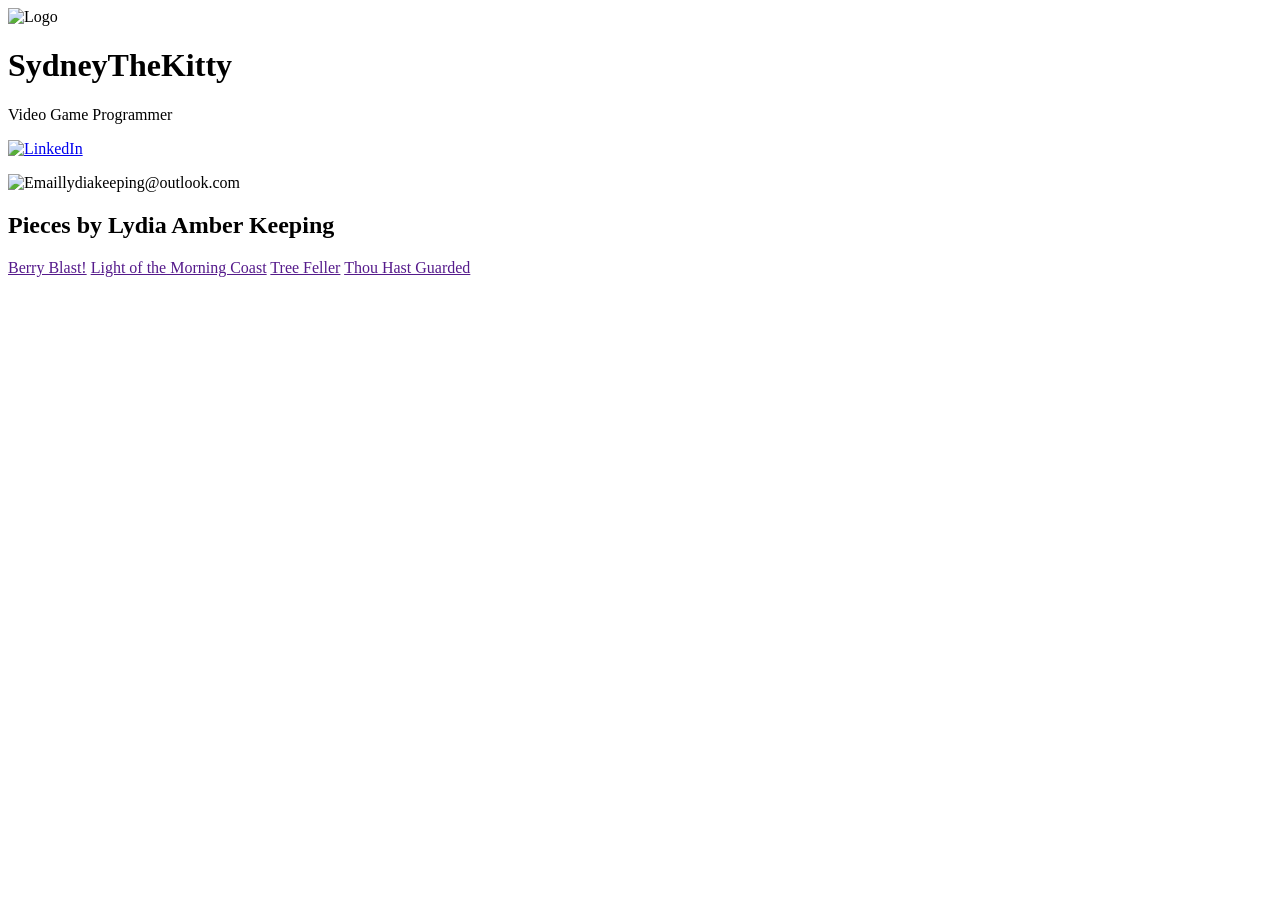
==== index.html @ 59236a29 "added index" ====
<!DOCTYPE html>
<html>
    <head>
        <meta charset="UTF-8" lang="en/ca" />
        <link rel="icon" href="/img/favicon.svg" />
        <title>SydneyTheKitty</title>
    </head>
    <body>
        <main>
            <div class="top">
                <div class="text">
                    <img src="img/logo.svg" alt="Logo" />
                    <div class="name">
                        <h1>SydneyTheKitty</h1>
                        <p>Video Game Programmer</p>
                    </div>
                </div>
                <div></div>
                <div></div>
                <div class="socials">
                    <a href="https://www.linkedin.com/in/lydia-keeping-1a77433a4/"><img src="img/linkedin_logo.png" alt="LinkedIn" /></a>
                    <p><img href="img/email.svg" alt="Email" /><span>lydiakeeping@outlook.com</span></p>
                </div>
            </div>
            <div class="main">
                <h2>Pieces by Lydia Amber Keeping</h2>
                <a href="" id="berryBlast" class="showcase">Berry Blast!</a>
                <a href="" id="morningCoast" class="showcase">Light of the Morning Coast</a>
                <a href="" id="treeFeller" class="showcase">Tree Feller</a>
                <a href="" id="thouHastGuarded" class="showcase">Thou Hast Guarded</a>
            </div>
        </main>
    </body>
</html>
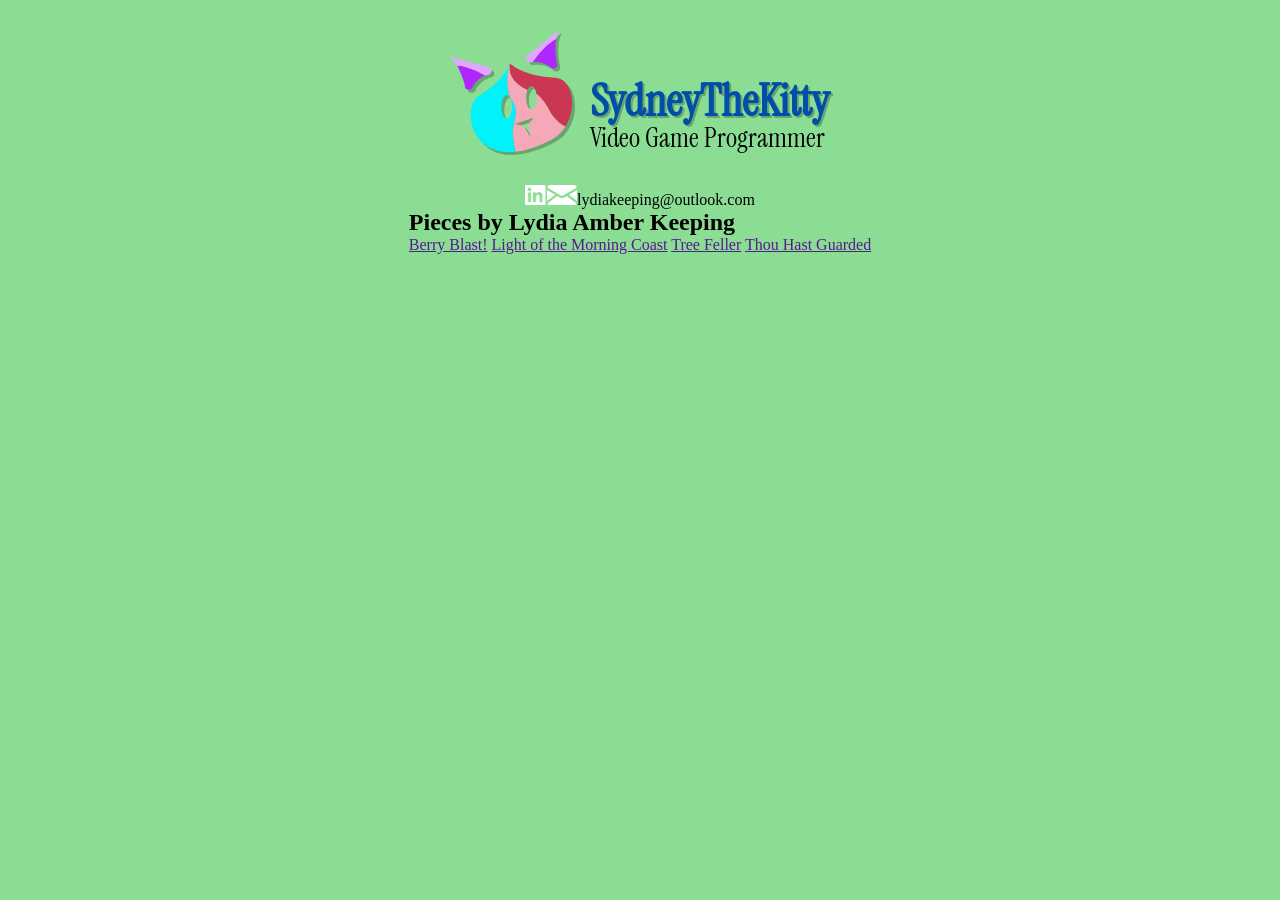
==== commit a6693e6d: "did things" ====
--- a/index.html
+++ b/index.html
@@ -3,6 +3,10 @@
     <head>
         <meta charset="UTF-8" lang="en/ca" />
         <link rel="icon" href="/img/favicon.svg" />
+        <link rel="preconnect" href="https://fonts.googleapis.com">
+        <link rel="preconnect" href="https://fonts.gstatic.com" crossorigin>
+        <link href="https://fonts.googleapis.com/css2?family=DynaPuff:wght@400..700&family=EB+Garamond:ital,wght@0,400..800;1,400..800&family=Instrument+Serif:ital@0;1&family=Lancelot&display=swap" rel="stylesheet">
+        <link rel="stylesheet" href="style.css" />
         <title>SydneyTheKitty</title>
     </head>
     <body>
@@ -11,15 +15,17 @@
                 <div class="text">
                     <img src="img/logo.svg" alt="Logo" />
                     <div class="name">
+                        <p>Video Game Programmer</p>
                         <h1>SydneyTheKitty</h1>
-                        <p>Video Game Programmer</p>
                     </div>
                 </div>
-                <div></div>
-                <div></div>
-                <div class="socials">
-                    <a href="https://www.linkedin.com/in/lydia-keeping-1a77433a4/"><img src="img/linkedin_logo.png" alt="LinkedIn" /></a>
-                    <p><img href="img/email.svg" alt="Email" /><span>lydiakeeping@outlook.com</span></p>
+                <div class="bottom">
+                    <div></div>
+                    <div></div>
+                    <div class="socials">
+                        <a href="https://www.linkedin.com/in/lydia-keeping-1a77433a4/"><img src="img/linkedin_logo.png" alt="LinkedIn" /></a>
+                        <p><img src="img/email.svg" alt="Email" /><span>lydiakeeping@outlook.com</span></p>
+                    </div>
                 </div>
             </div>
             <div class="main">
--- a/style.css
+++ b/style.css
@@ -0,0 +1,85 @@
+* {
+    margin: 0;
+    padding: 0;
+}
+
+:root {
+    --back: #8BDD94;
+    --blue: #004EA8;
+}
+
+body {
+    background-color: var(--back);
+    display: flex;
+    justify-content: center;
+    align-items: center;
+}
+
+main {
+    max-width: 650px;
+}
+
+.top {
+    display: flex;
+    flex-direction: column;
+    justify-content: center;
+    align-items: center;
+    margin-top: 30px;
+}
+
+.text {
+    display: flex;
+    gap: 15px;
+    margin-bottom: 30px;
+}
+
+.text img {
+    max-height: 125px;
+}
+
+.name {
+    display: flex;
+    flex-direction: column-reverse;
+    font-family: "Instrument Serif", serif;
+    font-size: 45px;
+    color: var(--blue);
+    font-weight: normal;
+}
+
+.name h1 {
+    font-size: 45px;
+    text-shadow: 2px 2px #68a66f;
+}
+
+.name p {
+    margin-top: -10px;
+    font-size: 27px;
+    color: black;
+}
+
+.bottom {
+    display: flex;
+    flex-direction: row-reverse;
+    justify-content: right;
+    align-items: flex-end;
+}
+
+.socials {
+    display: flex;
+}
+
+.socials img {
+    max-height: 20px;
+}
+
+.social img {
+    opacity: .5;
+}
+
+#email {
+    cursor: pointer;
+}
+
+#email span {
+    display: none;
+}
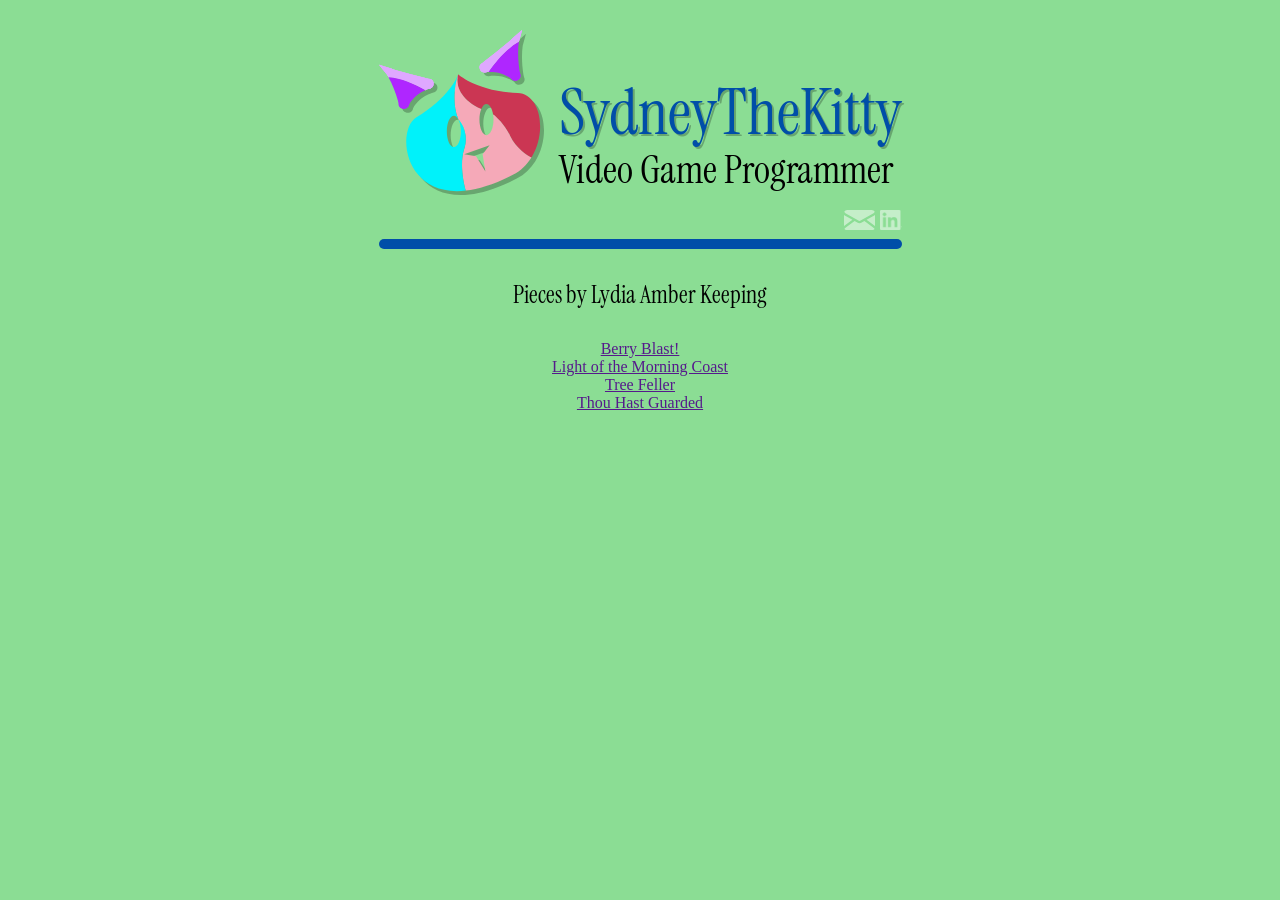
==== commit 2f2fc76d: "added js" ====
--- a/index.html
+++ b/index.html
@@ -20,14 +20,14 @@
                     </div>
                 </div>
                 <div class="bottom">
-                    <div></div>
-                    <div></div>
+                    <div class="filler"></div>
                     <div class="socials">
-                        <a href="https://www.linkedin.com/in/lydia-keeping-1a77433a4/"><img src="img/linkedin_logo.png" alt="LinkedIn" /></a>
-                        <p><img src="img/email.svg" alt="Email" /><span>lydiakeeping@outlook.com</span></p>
+                        <p class="social" id="email" onclick="copyEmail()"><img src="img/email.svg" alt="Email" /><span class="mail"><span id="copied" class="copied">Copied!</span>lydiakeeping@outlook.com</span></p>
+                        <a class="social" href="https://www.linkedin.com/in/lydia-keeping-1a77433a4/"><img src="img/linkedin_logo.png" alt="LinkedIn" /></a>
                     </div>
                 </div>
             </div>
+            <hr />
             <div class="main">
                 <h2>Pieces by Lydia Amber Keeping</h2>
                 <a href="" id="berryBlast" class="showcase">Berry Blast!</a>
@@ -37,4 +37,16 @@
             </div>
         </main>
     </body>
-</html>+</html>
+<script>
+    const delay = ms => new Promise(res => setTimeout(res, ms));
+
+    async function copyEmail() {
+        navigator.clipboard.writeText("lydiakeeping@outlook.com");
+        var copied = document.getElementById("copied");
+        copied.classList.add("active");
+        await delay(750);
+        copied.classList.remove("active");
+    }
+
+</script>
--- a/style.css
+++ b/style.css
@@ -27,14 +27,23 @@
     margin-top: 30px;
 }
 
+hr {
+    height: 10px;
+    border: none;
+    border-radius: 10px;
+    background-color: #004EA8;
+    margin-top: 5px;
+    margin-bottom: 30px;
+}
+
 .text {
     display: flex;
     gap: 15px;
-    margin-bottom: 30px;
+    margin-bottom: 15px;
 }
 
 .text img {
-    max-height: 125px;
+    max-height: 165px;
 }
 
 .name {
@@ -47,25 +56,32 @@
 }
 
 .name h1 {
-    font-size: 45px;
+    font-size: 64px;
     text-shadow: 2px 2px #68a66f;
+    font-weight: normal;
 }
 
 .name p {
     margin-top: -10px;
-    font-size: 27px;
+    font-size: 39px;
     color: black;
 }
 
 .bottom {
+    width: 100%;
     display: flex;
-    flex-direction: row-reverse;
+    flex-direction: row;
     justify-content: right;
     align-items: flex-end;
 }
 
+.filler {
+    flex-grow: 1;
+}
+
 .socials {
     display: flex;
+    gap: 5px;
 }
 
 .socials img {
@@ -74,12 +90,58 @@
 
 .social img {
     opacity: .5;
+    transition: opacity .125s;
 }
 
-#email {
-    cursor: pointer;
+.social img:hover {
+    opacity: 1;
+    transition: opacity .125s;
 }
 
-#email span {
+.mail {
     display: none;
+    font-family: "Instrument Serif", serif;
+    font-size: 16px;
+    color: white;
+    cursor: pointer;
+    text-shadow: 0px 0px 2px black;
+}
+
+.copied {
+    display: none;
+    background-color: white;
+    color: var(--blue);
+    text-shadow: none;
+    padding-left: 3px;
+    padding-right: 3px;
+    border-radius: 3px;
+    margin-right: 3px;
+    transition: display 1s;
+}
+
+.copied.active {
+    display: inline-block;
+    transition: display 1s;
+}
+
+#email:hover .mail {
+    display:inline-block;
+}
+
+#email:hover img {
+    display: none;
+}
+
+.main {
+    display: flex;
+    flex-direction: column;
+    justify-content: center;
+    align-items: center;
+}
+
+.main h2 {
+    font-family: "Instrument Serif", serif;
+    font-weight: normal;
+    font-size: 24px;
+    margin-bottom: 30px;
 }
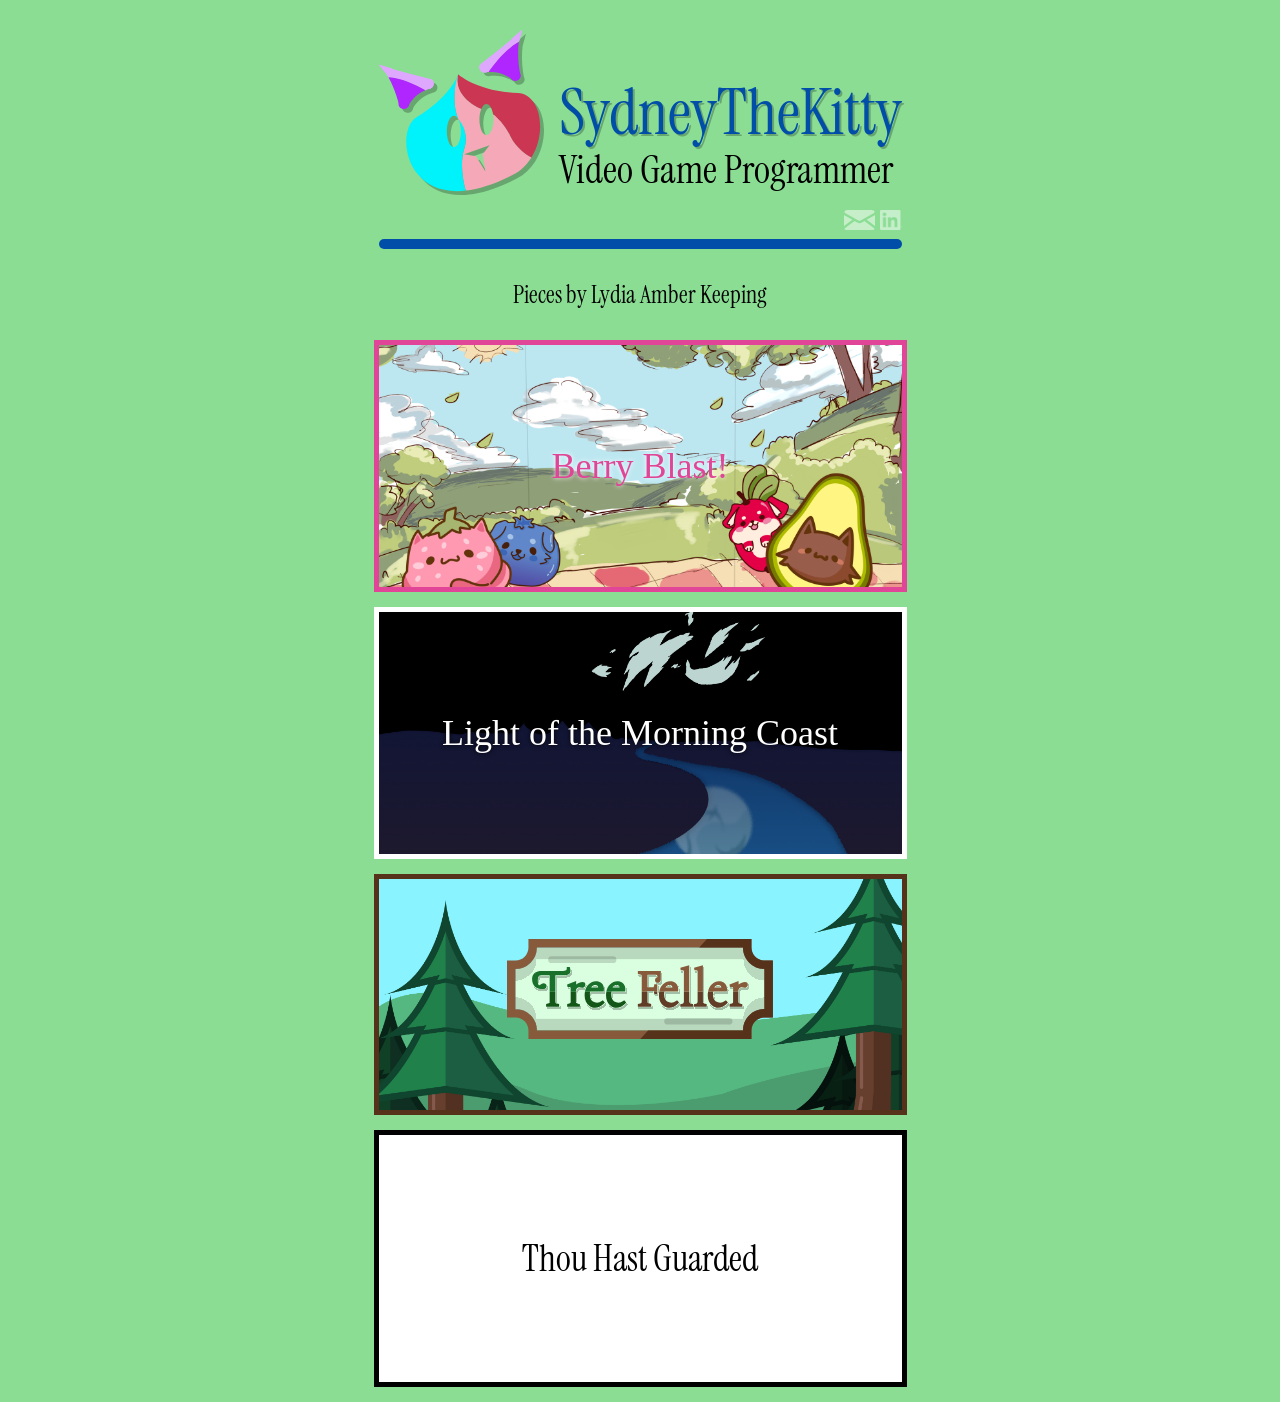
==== commit 1587695d: "added games" ====
--- a/index.html
+++ b/index.html
@@ -2,7 +2,8 @@
 <html>
     <head>
         <meta charset="UTF-8" lang="en/ca" />
-        <link rel="icon" href="/img/favicon.svg" />
+        <meta name="viewport" content="width=device-width, initial-scale=1">
+        <link rel="icon" href="img/favicon.svg" />
         <link rel="preconnect" href="https://fonts.googleapis.com">
         <link rel="preconnect" href="https://fonts.gstatic.com" crossorigin>
         <link href="https://fonts.googleapis.com/css2?family=DynaPuff:wght@400..700&family=EB+Garamond:ital,wght@0,400..800;1,400..800&family=Instrument+Serif:ital@0;1&family=Lancelot&display=swap" rel="stylesheet">
@@ -30,10 +31,10 @@
             <hr />
             <div class="main">
                 <h2>Pieces by Lydia Amber Keeping</h2>
-                <a href="" id="berryBlast" class="showcase">Berry Blast!</a>
-                <a href="" id="morningCoast" class="showcase">Light of the Morning Coast</a>
-                <a href="" id="treeFeller" class="showcase">Tree Feller</a>
-                <a href="" id="thouHastGuarded" class="showcase">Thou Hast Guarded</a>
+                <a href="https://blastinteractive.itch.io/berry-blast" id="berryBlast" class="showcase">Berry Blast!<div class="background"></div></a>
+                <a href="" id="morningCoast" class="showcase">Light of the Morning Coast<div class="background"></div></a>
+                <a href="" id="treeFeller" class="showcase"><img src="img/tree_feller_logo.svg" alt="Tree Feller" /><div class="background"></div></a>
+                <a href="" id="thouHastGuarded" class="showcase">Thou Hast Guarded<div class="background"></div></a>
             </div>
         </main>
     </body>
--- a/style.css
+++ b/style.css
@@ -13,10 +13,6 @@
     display: flex;
     justify-content: center;
     align-items: center;
-}
-
-main {
-    max-width: 650px;
 }
 
 .top {
@@ -38,6 +34,7 @@
 
 .text {
     display: flex;
+    flex-direction: row;
     gap: 15px;
     margin-bottom: 15px;
 }
@@ -144,4 +141,80 @@
     font-weight: normal;
     font-size: 24px;
     margin-bottom: 30px;
+}
+
+.showcase {
+    position: relative;
+    width: 100%;
+    text-align: center;
+    padding-top: 100px;
+    padding-bottom: 100px;
+    margin-bottom: 15px;
+    text-decoration: none;
+    font-family: "Instrument Serif", serif;
+    font-weight: normal;
+    font-size: 36px;
+    transition: outline .125s, transform .125s;
+    overflow: hidden;
+    color: black;
+    border: 5px solid black;
+}
+
+.showcase .background {
+    position: absolute;
+    top:0;
+    left:0;
+    width: 100%;
+    height:100%;
+    z-index: -10;
+    background-color: white;
+    transition: transform .125s;
+}
+
+.showcase:hover .background {
+    transform: scale(1.2);
+}
+
+#berryBlast {
+    font-family: 'DynaPuff';
+    text-shadow: 0px 0px 5px white;
+    color: #e14597;
+    border: 5px solid #e14597;
+}
+
+#berryBlast .background {
+    background: url('img/berry_blast_background.png') center;
+    background-size: cover;
+}
+
+#morningCoast {
+    font-family: 'EB Garamond', serif;
+    color: white;
+    border: 5px solid white;
+    text-shadow: 0px 0px 5px black;
+}
+
+#morningCoast .background {
+    background: url('img/morning_light_background.png') center;
+    background-size: cover;
+}
+
+#treeFeller {
+    padding: 60px 0px 60px 0px;
+    border: 5px solid #57321b;
+}
+
+#treeFeller .background {
+    background: url('img/tree_feller_background.jpg') center;
+    background-size: cover;
+}
+
+#treeFeller img {
+    max-height: 100px;
+}
+
+@media only screen and (max-width: 650px) {
+    .text {
+        flex-direction: column;
+    }
 }
